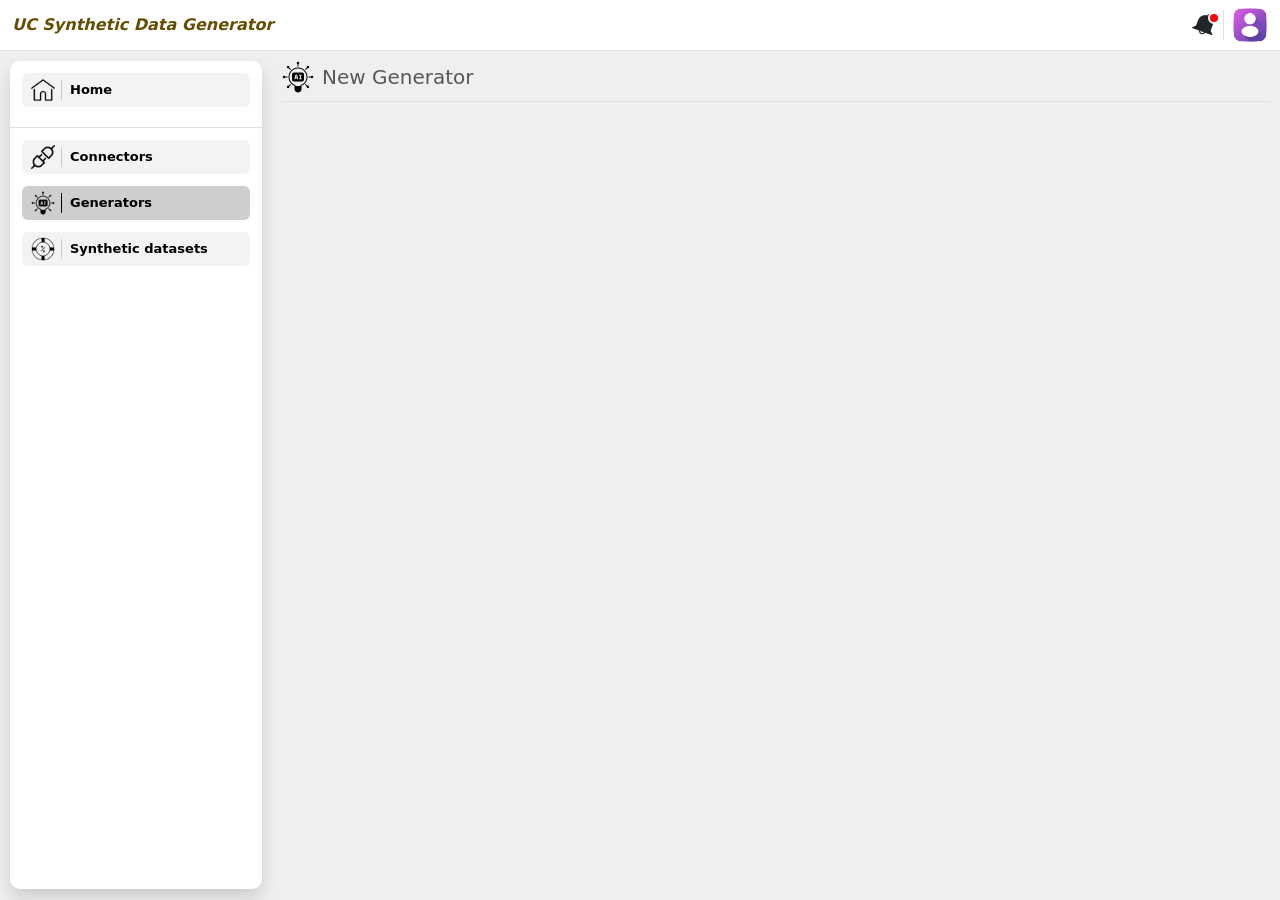
==== index.html @ 49238ddc "initial" ====
﻿<!doctype html>
<html lang="en">
  <head>
    <meta charset="utf-8">
    <meta name="viewport" content="width=device-width, initial-scale=1">
    <title>Bootstrap demo</title>
    <!-- bootstrap@5.3.2 -->
    <link rel="stylesheet" href="assets/css/bootstrap.css">
    <link rel="stylesheet" href="assets/css/icofont.css" rel="stylesheet" />
    <link rel="stylesheet" href="assets/css/style.css" rel="stylesheet" />
  </head>
  <body>
    <section class="bg-white border-bottom">
        <div class="container-fluid">
            <div class="row align-items-center headRow">
                <div class="col-md">
                    <div class="logoBox">
                        <a href="#" class="text-warning-emphasis">UC Synthetic Data Generator</a>
                    </div>
                </div>
                <div class="col-md">
                    <div class="ms-auto">
                        <div class="d-flex justify-content-end align-items-center">
                            <div class="dropdown topDropdowns border-end pe-2 me-2">
                                <a class="notifctnBell" href="#" role="button" data-bs-toggle="dropdown" aria-expanded="false">
                                    <span>
                                        <i class="icofont-notification text-dark"></i>
                                        <span class="blinkBell"></span>
                                    </span>
                                </a>

                                <ul class="dropdown-menu bg-light shadow dropdown-menu-end">
                                    <li><a class="dropdown-item" href="#">Profile</a></li>
                                    <li><a class="dropdown-item" href="#">Settings</a></li>
                                    <li><a class="dropdown-item" href="#">Logout</a></li>
                                </ul>
                            </div>
                            <div class="dropdown topDropdowns">
                                <a class="" href="#" role="button" data-bs-toggle="dropdown" aria-expanded="false">
                                    <img src="assets/img/icons/profile.png" height="36" />
                                </a>

                                <ul class="dropdown-menu bg-light shadow dropdown-menu-end">
                                    <li><a class="dropdown-item" href="#">Profile</a></li>
                                    <li><a class="dropdown-item" href="#">Settings</a></li>
                                    <li><a class="dropdown-item" href="#">Logout</a></li>
                                </ul>
                            </div>
                        </div>
                    </div>
                </div>
            </div>
        </div>
    </section>
    <section class="mainSection">
        <div class="sidebar shadow">
            <div class="border-bottom pb-2 mb-2 menuSide">
                <a href="#" class="">
                    <img src="assets/img/icons/home.png" />
                    <span class="menuTxt">Home</span>
                </a>
            </div>
            <div class="menuSide">
                <a href="#" class="">
                    <img src="assets/img/icons/plug-in.png" />
                    <span class="menuTxt">Connectors</span>
                </a>
                <a href="#" class="active">
                    <img src="assets/img/icons/creative.png" />
                    <span class="menuTxt">Generators</span>
                </a>
                <a href="#" class="">
                    <img src="assets/img/icons/analysis.png" />
                    <span class="menuTxt">Synthetic datasets</span>
                </a>
            </div>
        </div>
        <div class="contentArea">
            <div>
                <!--  -->
                <div class="d-flex align-items-center border-bottom pb-2">
                    <img src="assets/img/icons/creative.png" />
                    <h5 class="mb-0 text-body-secondary ms-2"> New Generator</h5>
                </div>
            </div>
        </div>
    </section>
    <script src="https://ajax.googleapis.com/ajax/libs/jquery/3.6.0/jquery.min.js"></script>
    <!-- bootstrap@5.3.2 -->
    <script src="https://cdn.jsdelivr.net/npm/@popperjs/core@2.11.8/dist/umd/popper.min.js" integrity="sha384-I7E8VVD/ismYTF4hNIPjVp/Zjvgyol6VFvRkX/vR+Vc4jQkC+hVqc2pM8ODewa9r" crossorigin="anonymous"></script>
    <script src="assets/js/bootstrap.min.js"></script>
    <script src="assets/js/bootstrap.bundle.min.js"></script>
  </body>
</html>
---- assets/css/style.css ----
a{
    text-decoration:none;   
}
body {
    background-color: #efefef;
}
.headRow {
    height: 50px;
}
.logoBox{

}
    .logoBox a {
        color: #6142a8;
        font-weight: 700;
        font-size: font-sty;
        font-style: italic;
    }
    .logoBox a:hover{

    }
    .topDropdowns .dropdown-menu {
        border: none;
    }

    .topDropdowns .dropdown-menu li {
        border-bottom: 1px solid #bebebe;
    }

        .topDropdowns .dropdown-menu li:last-child {
            border-bottom: none;
        }

        .topDropdowns .dropdown-menu li a {
            font-size: 14px;
            font-weight: 600;
            padding: 14px 17px;
        }

            .topDropdowns .dropdown-menu li a:hover {
                color: #141414;
                background-color: #dddddd;
            }
.notifctnBell > span {
    display: block;
    font-size: 24px;
    /* color: yellow; */
    position: relative;
    line-height: 30px;
    cursor: pointer;
}

    .notifctnBell > span i {
    }

.blinkBell {
    width: 12px;
    height: 12px;
    top: 2px;
    position: absolute;
    background-color: red;
    border-radius: 50%;
    right: -5px;
    border: 2px solid #fff;
    animation: blink-animation 1s steps(2, start) infinite;
    -webkit-animation: blink-animation 1s steps(2, start) infinite;
}

@keyframes blink-animation {
    to {
        visibility: hidden;
    }
}
.mainSection {
    display: flex;
    padding: 10px;
    position: relative;
    z-index: 1;
}
    .mainSection::before {
        /*content: '';*/
        position: absolute;
        top: 0;
        left: 0;
        right: 0;
        height: 50px;
        z-index: -1;

        background: #0F2027; /* fallback for old browsers */
        background: -webkit-linear-gradient(to right, #2C5364, #203A43, #0F2027); /* Chrome 10-25, Safari 5.1-6 */
        background: linear-gradient(to right, #2C5364, #203A43, #0F2027); /* W3C, IE 10+/ Edge, Firefox 16+, Chrome 26+, Opera 12+, Safari 7+ */
    }
    .mainSection > div {
    }
.sidebar {
    height: calc(100vh - 72px);
    background-color: #fff;
    width: 20%;
    border-radius: 10px;
    overflow-y: auto;
}
.contentArea {
    min-height: calc(100vh - 72px);
    width: 80%;
    padding-left: 20px;
}
    .contentArea > div {
        min-height: calc(100vh - 72px);
        /*background-color: #efefef;
        border-radius: 10px;*/
    }
.menuSide{

}
    .menuSide a {
        display: flex;
        align-items: center;
        background-color: #f3f3f3;
        margin: 12px;
        border-radius: 6px;
        padding: 4px 8px;
        border: 1px solid transparent;
    }
    .menuSide a img {
        height: 24px;
        margin-right: 6px;
    }
    .menuSide a span {
        color: #000;
        font-size: 13px;
        font-weight: 600;
        display: inline-block;
        border-left: 1px solid #cbc9c9;
        padding-left: 8px;
    }
        .menuSide a.active {
            background-color: #cfcdcd;
        }
        .menuSide a:hover {
            background-color: #cfcdcd;
        }
            .menuSide a:hover .menuTxt, .menuSide a.active .menuTxt {
                border-color: #000;
            }
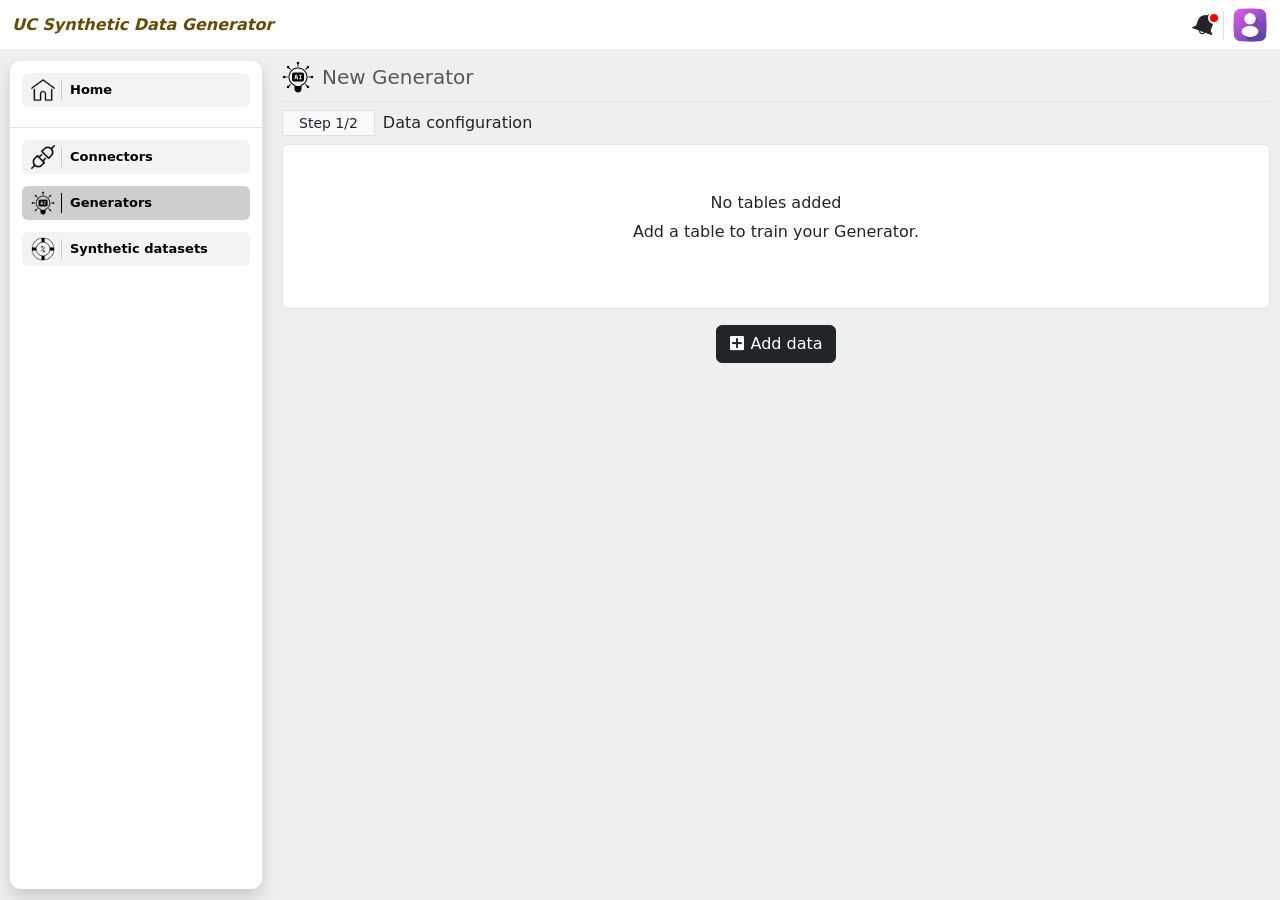
==== commit 13ba1f22: "2nd" ====
--- a/index.html
+++ b/index.html
@@ -10,85 +10,132 @@
     <link rel="stylesheet" href="assets/css/style.css" rel="stylesheet" />
   </head>
   <body>
-    <section class="bg-white border-bottom">
-        <div class="container-fluid">
-            <div class="row align-items-center headRow">
-                <div class="col-md">
-                    <div class="logoBox">
-                        <a href="#" class="text-warning-emphasis">UC Synthetic Data Generator</a>
-                    </div>
-                </div>
-                <div class="col-md">
-                    <div class="ms-auto">
-                        <div class="d-flex justify-content-end align-items-center">
-                            <div class="dropdown topDropdowns border-end pe-2 me-2">
-                                <a class="notifctnBell" href="#" role="button" data-bs-toggle="dropdown" aria-expanded="false">
-                                    <span>
-                                        <i class="icofont-notification text-dark"></i>
-                                        <span class="blinkBell"></span>
-                                    </span>
-                                </a>
+      <section class="bg-white border-bottom">
+          <div class="container-fluid">
+              <div class="row align-items-center headRow">
+                  <div class="col-md">
+                      <div class="logoBox">
+                          <a href="#" class="text-warning-emphasis">UC Synthetic Data Generator</a>
+                      </div>
+                  </div>
+                  <div class="col-md">
+                      <div class="ms-auto">
+                          <div class="d-flex justify-content-end align-items-center">
+                              <div class="dropdown topDropdowns border-end pe-2 me-2">
+                                  <a class="notifctnBell" href="#" role="button" data-bs-toggle="dropdown" aria-expanded="false">
+                                      <span>
+                                          <i class="icofont-notification text-dark"></i>
+                                          <span class="blinkBell"></span>
+                                      </span>
+                                  </a>
 
-                                <ul class="dropdown-menu bg-light shadow dropdown-menu-end">
-                                    <li><a class="dropdown-item" href="#">Profile</a></li>
-                                    <li><a class="dropdown-item" href="#">Settings</a></li>
-                                    <li><a class="dropdown-item" href="#">Logout</a></li>
-                                </ul>
-                            </div>
-                            <div class="dropdown topDropdowns">
-                                <a class="" href="#" role="button" data-bs-toggle="dropdown" aria-expanded="false">
-                                    <img src="assets/img/icons/profile.png" height="36" />
-                                </a>
+                                  <ul class="dropdown-menu bg-light shadow dropdown-menu-end">
+                                      <li><a class="dropdown-item" href="#">Profile</a></li>
+                                      <li><a class="dropdown-item" href="#">Settings</a></li>
+                                      <li><a class="dropdown-item" href="#">Logout</a></li>
+                                  </ul>
+                              </div>
+                              <div class="dropdown topDropdowns">
+                                  <a class="" href="#" role="button" data-bs-toggle="dropdown" aria-expanded="false">
+                                      <img src="assets/img/icons/profile.png" height="36" />
+                                  </a>
 
-                                <ul class="dropdown-menu bg-light shadow dropdown-menu-end">
-                                    <li><a class="dropdown-item" href="#">Profile</a></li>
-                                    <li><a class="dropdown-item" href="#">Settings</a></li>
-                                    <li><a class="dropdown-item" href="#">Logout</a></li>
-                                </ul>
-                            </div>
-                        </div>
-                    </div>
-                </div>
-            </div>
-        </div>
-    </section>
-    <section class="mainSection">
-        <div class="sidebar shadow">
-            <div class="border-bottom pb-2 mb-2 menuSide">
-                <a href="#" class="">
-                    <img src="assets/img/icons/home.png" />
-                    <span class="menuTxt">Home</span>
-                </a>
-            </div>
-            <div class="menuSide">
-                <a href="#" class="">
-                    <img src="assets/img/icons/plug-in.png" />
-                    <span class="menuTxt">Connectors</span>
-                </a>
-                <a href="#" class="active">
-                    <img src="assets/img/icons/creative.png" />
-                    <span class="menuTxt">Generators</span>
-                </a>
-                <a href="#" class="">
-                    <img src="assets/img/icons/analysis.png" />
-                    <span class="menuTxt">Synthetic datasets</span>
-                </a>
-            </div>
-        </div>
-        <div class="contentArea">
-            <div>
-                <!--  -->
-                <div class="d-flex align-items-center border-bottom pb-2">
-                    <img src="assets/img/icons/creative.png" />
-                    <h5 class="mb-0 text-body-secondary ms-2"> New Generator</h5>
-                </div>
-            </div>
-        </div>
-    </section>
-    <script src="https://ajax.googleapis.com/ajax/libs/jquery/3.6.0/jquery.min.js"></script>
-    <!-- bootstrap@5.3.2 -->
-    <script src="https://cdn.jsdelivr.net/npm/@popperjs/core@2.11.8/dist/umd/popper.min.js" integrity="sha384-I7E8VVD/ismYTF4hNIPjVp/Zjvgyol6VFvRkX/vR+Vc4jQkC+hVqc2pM8ODewa9r" crossorigin="anonymous"></script>
-    <script src="assets/js/bootstrap.min.js"></script>
-    <script src="assets/js/bootstrap.bundle.min.js"></script>
+                                  <ul class="dropdown-menu bg-light shadow dropdown-menu-end">
+                                      <li><a class="dropdown-item" href="#">Profile</a></li>
+                                      <li><a class="dropdown-item" href="#">Settings</a></li>
+                                      <li><a class="dropdown-item" href="#">Logout</a></li>
+                                  </ul>
+                              </div>
+                          </div>
+                      </div>
+                  </div>
+              </div>
+          </div>
+      </section>
+      <section class="mainSection">
+          <div class="sidebar shadow">
+              <div class="border-bottom pb-2 mb-2 menuSide">
+                  <a href="#" class="">
+                      <img src="assets/img/icons/home.png" />
+                      <span class="menuTxt">Home</span>
+                  </a>
+              </div>
+              <div class="menuSide">
+                  <a href="#" class="">
+                      <img src="assets/img/icons/plug-in.png" />
+                      <span class="menuTxt">Connectors</span>
+                  </a>
+                  <a href="#" class="active">
+                      <img src="assets/img/icons/creative.png" />
+                      <span class="menuTxt">Generators</span>
+                  </a>
+                  <a href="#" class="">
+                      <img src="assets/img/icons/analysis.png" />
+                      <span class="menuTxt">Synthetic datasets</span>
+                  </a>
+              </div>
+          </div>
+          <div class="contentArea">
+              <div>
+                  <!--  -->
+                  <div class="d-flex align-items-center border-bottom pb-2">
+                      <img src="assets/img/icons/creative.png" />
+                      <h5 class="mb-0 text-body-secondary ms-2"> New Generator</h5>
+                  </div>
+                  <div class="d-flex align-items-center my-2">
+                      <span class="d-inline-block border px-3 py-0 me-2 bg-light"><small>Step 1/2</small></span><h6 class="mb-0">Data configuration</h6>
+                  </div>
+                  <div class="border mb-3 bg-white text-center rounded-2">
+                      <div class="py-5">
+                          <h6>No tables added</h6>
+                          <p>Add a table to train your Generator.</p>
+                      </div>
+                  </div>
+                  <div class="text-center">
+                      <a href="javascript:void(0)" data-bs-toggle="modal" data-bs-target="#addDataModal" class="btn btn-dark"><i class="icofont-plus-square"></i> Add data</a>
+                  </div>
+                  <!--  -->
+              </div>
+          </div>
+      </section>
+
+      <!-- Add Data Modal -->
+      <div class="modal fade" id="addDataModal" tabindex="-1" aria-labelledby="exampleModalLabel" aria-hidden="true">
+          <div class="modal-dialog">
+              <div class="modal-content">
+                  <div class="modal-header">
+                      <h1 class="modal-title fs-5 d-flex align-items-center" id="exampleModalLabel">
+                          <img src="assets/img/icons/layout.png" class="me-2" /> 
+                          <span>Add data</span>
+                      </h1>
+                      <button type="button" class="btn-close" data-bs-dismiss="modal" aria-label="Close"></button>
+                  </div>
+                  <div class="modal-body">
+                      <h6 class="mb-3">Select data source</h6>
+                      <div>
+                          <a href="javascript:void(0)" class="d-flex align-items-center justify-content-between border rounded-3 px-3 py-4 mb-3">
+                              <div class="d-flex align-items-center">
+                                  <img src="assets/img/icons/upload.png" />
+                                  <h6 class="mb-0 ms-2 text-dark">Upload file</h6>
+                              </div>
+                              <span class=""><i class="icofont-rounded-right"></i></span>
+                          </a>
+                          <a href="javascript:void(0)" class="d-flex align-items-center justify-content-between border rounded-3 px-3 py-4">
+                              <div class="d-flex align-items-center">
+                                  <img src="assets/img/icons/plug-in.png">
+                                  <h6 class="mb-0 ms-2 text-dark">Connect to source</h6>
+                              </div>
+                              <span class=""><i class="icofont-rounded-right"></i></span>
+                          </a>
+                      </div>
+                  </div>
+              </div>
+          </div>
+      </div>
+      <script src="https://ajax.googleapis.com/ajax/libs/jquery/3.6.0/jquery.min.js"></script>
+      <!-- bootstrap@5.3.2 -->
+      <script src="https://cdn.jsdelivr.net/npm/@popperjs/core@2.11.8/dist/umd/popper.min.js" integrity="sha384-I7E8VVD/ismYTF4hNIPjVp/Zjvgyol6VFvRkX/vR+Vc4jQkC+hVqc2pM8ODewa9r" crossorigin="anonymous"></script>
+      <script src="assets/js/bootstrap.min.js"></script>
+      <script src="assets/js/bootstrap.bundle.min.js"></script>
   </body>
 </html>
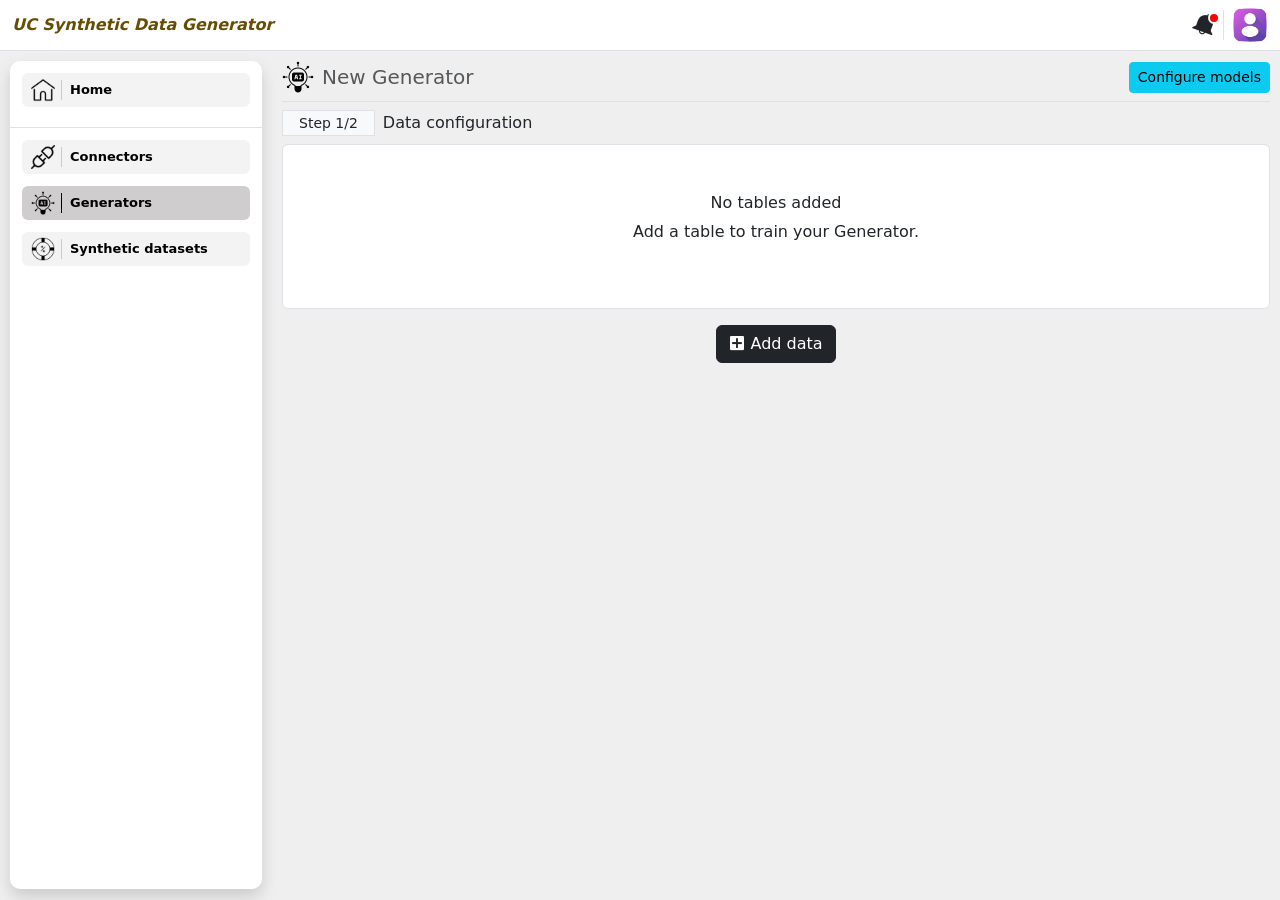
==== commit 4612f240: "new page" ====
--- a/index.html
+++ b/index.html
@@ -78,19 +78,102 @@
           <div class="contentArea">
               <div>
                   <!--  -->
-                  <div class="d-flex align-items-center border-bottom pb-2">
-                      <img src="assets/img/icons/creative.png" />
-                      <h5 class="mb-0 text-body-secondary ms-2"> New Generator</h5>
+                  <div class="d-flex align-items-center border-bottom pb-2 justify-content-between">
+                      <div class="d-flex align-items-center">
+                          <img src="assets/img/icons/creative.png" />
+                          <h5 class="mb-0 text-body-secondary ms-2"> New Generator</h5>
+                      </div>
+                      <a href="configure-model.html" class="btn btn-info btn-sm">Configure models</a>
                   </div>
                   <div class="d-flex align-items-center my-2">
                       <span class="d-inline-block border px-3 py-0 me-2 bg-light"><small>Step 1/2</small></span><h6 class="mb-0">Data configuration</h6>
                   </div>
-                  <div class="border mb-3 bg-white text-center rounded-2">
+                  <div class="border mb-3 bg-white text-center rounded-2" id="noTbl">
                       <div class="py-5">
                           <h6>No tables added</h6>
                           <p>Add a table to train your Generator.</p>
                       </div>
                   </div>
+                  <div class="border mb-3 bg-white rounded-2" id="Tbl" style="display:none">
+                      <div>
+                          <!-- Header row -->
+                          <div style="padding:0 2.4rem 0 1.25rem;">
+                              <div class="container-fluid border-bottom py-2 fw-bold">
+                                  <div class="row">
+                                      <div class="col">Table</div>
+                                      <div class="col">Primary key <i class="bi bi-info-circle"></i></div>
+                                      <div class="col">Foreign keys <i class="bi bi-info-circle"></i></div>
+                                  </div>
+                              </div>
+                          </div>
+
+
+                          <!-- Accordion below the header -->
+                          <div class="accordion" id="modelAccordion">
+                              <div class="accordion-item">
+                                  <h2 class="accordion-header" id="heading1">
+                                      <button class="accordion-button collapsed" type="button" data-bs-toggle="collapse" data-bs-target="#collapse1">
+                                          <div class="container-fluid">
+                                              <div class="row align-items-center">
+                                                  <div class="col">Customer</div>
+                                                  <div class="col">id</div>
+                                                  <div class="col">customer_id <i class="bi bi-pencil"></i></div>
+                                              </div>
+                                          </div>
+                                      </button>
+                                  </h2>
+                                  <div id="collapse1" class="accordion-collapse collapse" data-bs-parent="#modelAccordion">
+                                      <div class="accordion-body">
+                                          <!-- Details about the table or more settings -->
+                                          You can place inputs or detailed info here.
+                                      </div>
+                                  </div>
+                              </div>
+                              <div class="accordion-item">
+                                  <h2 class="accordion-header" id="heading2">
+                                      <button class="accordion-button collapsed" type="button" data-bs-toggle="collapse" data-bs-target="#collapse2">
+                                          <div class="container-fluid">
+                                              <div class="row align-items-center">
+                                                  <div class="col">↳ Order</div>
+                                                  <div class="col">-</div>
+                                                  <div class="col">customer_id <i class="bi bi-pencil"></i></div>
+                                              </div>
+                                          </div>
+                                      </button>
+                                  </h2>
+                                  <div id="collapse2" class="accordion-collapse collapse" data-bs-parent="#modelAccordion">
+                                      <div class="accordion-body">
+                                          <!-- Details about the table or more settings -->
+                                          You can place inputs or detailed info here.
+                                      </div>
+                                  </div>
+                              </div>
+                              <div class="accordion-item">
+                                  <h2 class="accordion-header" id="heading3">
+                                      <button class="accordion-button collapsed" type="button" data-bs-toggle="collapse" data-bs-target="#collapse3">
+                                          <div class="container-fluid">
+                                              <div class="row align-items-center">
+                                                  <div class="col">↳ OrderLineItem</div>
+                                                  <div class="col">-</div>
+                                                  <div class="col">
+                                                      <a class="d-inline-block bg-light rounded-4 border border-dark-subtle px-3 py-1" data-bs-toggle="offcanvas" href="#offcanvasExample" role="button" aria-controls="offcanvasExample">
+                                                          <i class="icofont-pencil-alt-5"></i>
+                                                      </a>
+                                                  </div>
+                                              </div>
+                                          </div>
+                                      </button>
+                                  </h2>
+                                  <div id="collapse3" class="accordion-collapse collapse" data-bs-parent="#modelAccordion">
+                                      <div class="accordion-body">
+                                          <!-- Details about the table or more settings -->
+                                          You can place inputs or detailed info here.
+                                      </div>
+                                  </div>
+                              </div>
+                          </div>
+                      </div>
+                  </div>
                   <div class="text-center">
                       <a href="javascript:void(0)" data-bs-toggle="modal" data-bs-target="#addDataModal" class="btn btn-dark"><i class="icofont-plus-square"></i> Add data</a>
                   </div>
@@ -98,22 +181,46 @@
               </div>
           </div>
       </section>
-
+      <!-- Add Key -->
+      <div class="offcanvas offcanvas-top" tabindex="-1" id="offcanvasExample" aria-labelledby="offcanvasExampleLabel">
+          <div class="offcanvas-header">
+              <h5 class="offcanvas-title" id="offcanvasExampleLabel">Foreign keys for table "OrderLineItem"</h5>
+              <button type="button" class="btn-close" data-bs-dismiss="offcanvas" aria-label="Close"></button>
+          </div>
+          <div class="offcanvas-body">
+              <div>
+                  <table class="table table-bordered">
+                      <tr>
+                          <td>Foreign key</td>
+                          <td>Referenced table</td>
+                          <td>Referenced primary key</td>
+                          <td>Is context?</td>
+                      </tr>
+                      <tr>
+                          <td colspan="4" align="center">No foreign key defined</td>
+                      </tr>
+                  </table>
+                  <div class="text-center mt-3 mb-2">
+                      <a href="#" class="btn btn-info btn-sm"><i class="icofont-plus"></i> Add foreign key</a>
+                  </div>
+              </div>
+          </div>
+      </div>
       <!-- Add Data Modal -->
       <div class="modal fade" id="addDataModal" tabindex="-1" aria-labelledby="exampleModalLabel" aria-hidden="true">
           <div class="modal-dialog">
               <div class="modal-content">
                   <div class="modal-header">
                       <h1 class="modal-title fs-5 d-flex align-items-center" id="exampleModalLabel">
-                          <img src="assets/img/icons/layout.png" class="me-2" /> 
+                          <img src="assets/img/icons/layout.png" class="me-2" />
                           <span>Add data</span>
                       </h1>
                       <button type="button" class="btn-close" data-bs-dismiss="modal" aria-label="Close"></button>
                   </div>
                   <div class="modal-body">
-                      <h6 class="mb-3">Select data source</h6>
+                      <h6 class="mb-3 text-body-secondary">Select data source</h6>
                       <div>
-                          <a href="javascript:void(0)" class="d-flex align-items-center justify-content-between border rounded-3 px-3 py-4 mb-3">
+                          <a href="javascript:void(0)" onclick="uploadFunShow()" class="d-flex align-items-center justify-content-between border rounded-3 px-3 py-4 mb-3">
                               <div class="d-flex align-items-center">
                                   <img src="assets/img/icons/upload.png" />
                                   <h6 class="mb-0 ms-2 text-dark">Upload file</h6>
@@ -132,10 +239,58 @@
               </div>
           </div>
       </div>
+
+      <!-- upload Data Modal -->
+      <div class="modal fade" id="uploadDataModal" tabindex="-1" aria-labelledby="exampleModalLabel" aria-hidden="true">
+          <div class="modal-dialog">
+              <div class="modal-content">
+                  <div class="modal-header">
+                      <h1 class="modal-title fs-5 d-flex align-items-center" id="exampleModalLabel">
+                          <img src="assets/img/icons/layout.png" class="me-2" />
+                          <span>Add data</span>
+                      </h1>
+                      <button type="button" class="btn-close" data-bs-dismiss="modal" aria-label="Close"></button>
+                  </div>
+                  <div class="modal-body">
+                      <h6 class="mb-3 text-body-secondary">Upload file</h6>
+                      <div>
+                          <div class="file-upload-box d-flex align-items-center justify-content-center text-center flex-column border border-2 border-dashed rounded-3 p-4" style="width: 100%; max-width: 400px; margin: 2rem auto; cursor: pointer;">
+                              <div class="upload-icon mb-2">
+                                  <svg xmlns="http://www.w3.org/2000/svg" width="48" height="48" fill="#ccc" class="bi bi-cloud-arrow-up" viewBox="0 0 16 16">
+                                      <path fill-rule="evenodd" d="M8 0a5.53 5.53 0 0 0-5.481 6.089 4.5 4.5 0 1 0 5.452 6.902h3.528A3.5 3.5 0 1 0 13 6.5h-.035A5.53 5.53 0 0 0 8 0ZM7.646 9.854a.5.5 0 0 1 .708 0l2 2a.5.5 0 0 1-.708.708L8.5 11.207V14.5a.5.5 0 0 1-1 0v-3.293L6.354 12.56a.5.5 0 1 1-.708-.708l2-2Z" />
+                                  </svg>
+                              </div>
+                              <div class="upload-text">
+                                  <p class="mb-1 text-muted">Drag a file here or click to browse</p>
+                                  <small class="text-muted">CSV, TSV, and Parquet files are supported.</small>
+                              </div>
+                              <input type="file" class="d-none" id="fileInput">
+                          </div>
+
+                          <div class="text-center">
+                              <a href="javascript:void()" onclick="uploadFunHide()" class="btn btn-info">Proceed</a>
+                          </div>
+                      </div>
+                  </div>
+              </div>
+          </div>
+      </div>
+
       <script src="https://ajax.googleapis.com/ajax/libs/jquery/3.6.0/jquery.min.js"></script>
       <!-- bootstrap@5.3.2 -->
       <script src="https://cdn.jsdelivr.net/npm/@popperjs/core@2.11.8/dist/umd/popper.min.js" integrity="sha384-I7E8VVD/ismYTF4hNIPjVp/Zjvgyol6VFvRkX/vR+Vc4jQkC+hVqc2pM8ODewa9r" crossorigin="anonymous"></script>
       <script src="assets/js/bootstrap.min.js"></script>
-      <script src="assets/js/bootstrap.bundle.min.js"></script>
+      <!--<script src="assets/js/bootstrap.bundle.min.js"></script>-->
+      <script>
+          function uploadFunShow() {
+              $("#addDataModal").modal('hide');
+              $("#uploadDataModal").modal('show');
+          }
+          function uploadFunHide() {
+              $("#uploadDataModal").modal('hide');
+              $("#noTbl").hide();
+              $("#Tbl").show();
+          }
+      </script>
   </body>
 </html>
